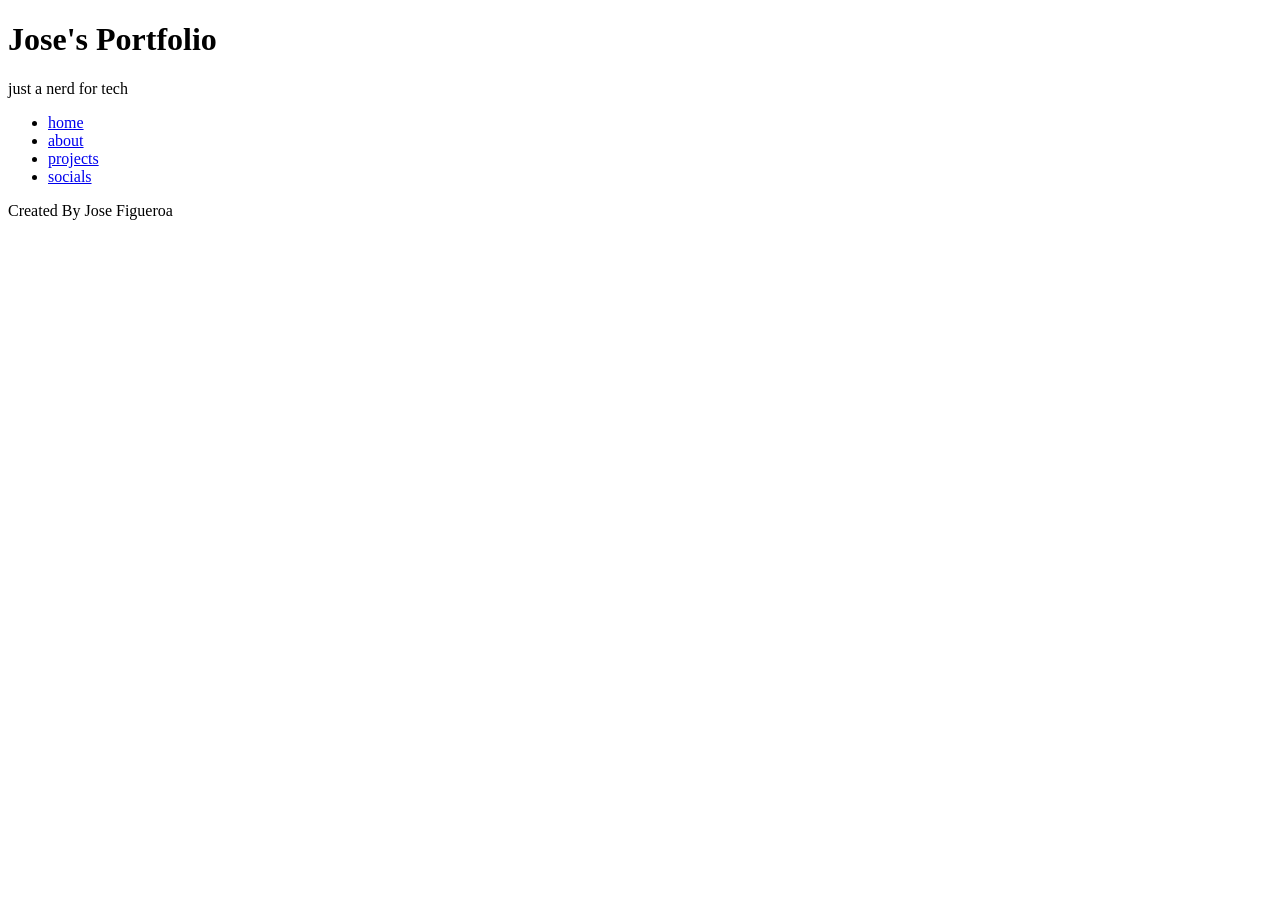
==== index.html @ 6a7d23d3 "HTML Basics All the content necessary for the code-along" ====
<!DOCTYPE html>
<html lang="en">
<head>
    <meta charset="UTF-8">
    <meta name="viewport" content="width=device-width, initial-scale=1.0">
    <title>Jose's Portfolio</title>
</head>
<body>
    <header>
        <h1>Jose's Portfolio</h1>
        <p>just a nerd for tech</p>
    </header>
    <nav>
        <ul>
            <li><a href="index.html">home</a></li>
            <li><a href="about.html">about</a></li>
            <li><a href="projects.html">projects</a></li>
            <li><a href="socials.html">socials</a></li>
        </ul>
    </nav>
    <main>
        
    </main>
    <footer>
        <p>Created By Jose Figueroa</p>
    </footer>
</body>
</html>
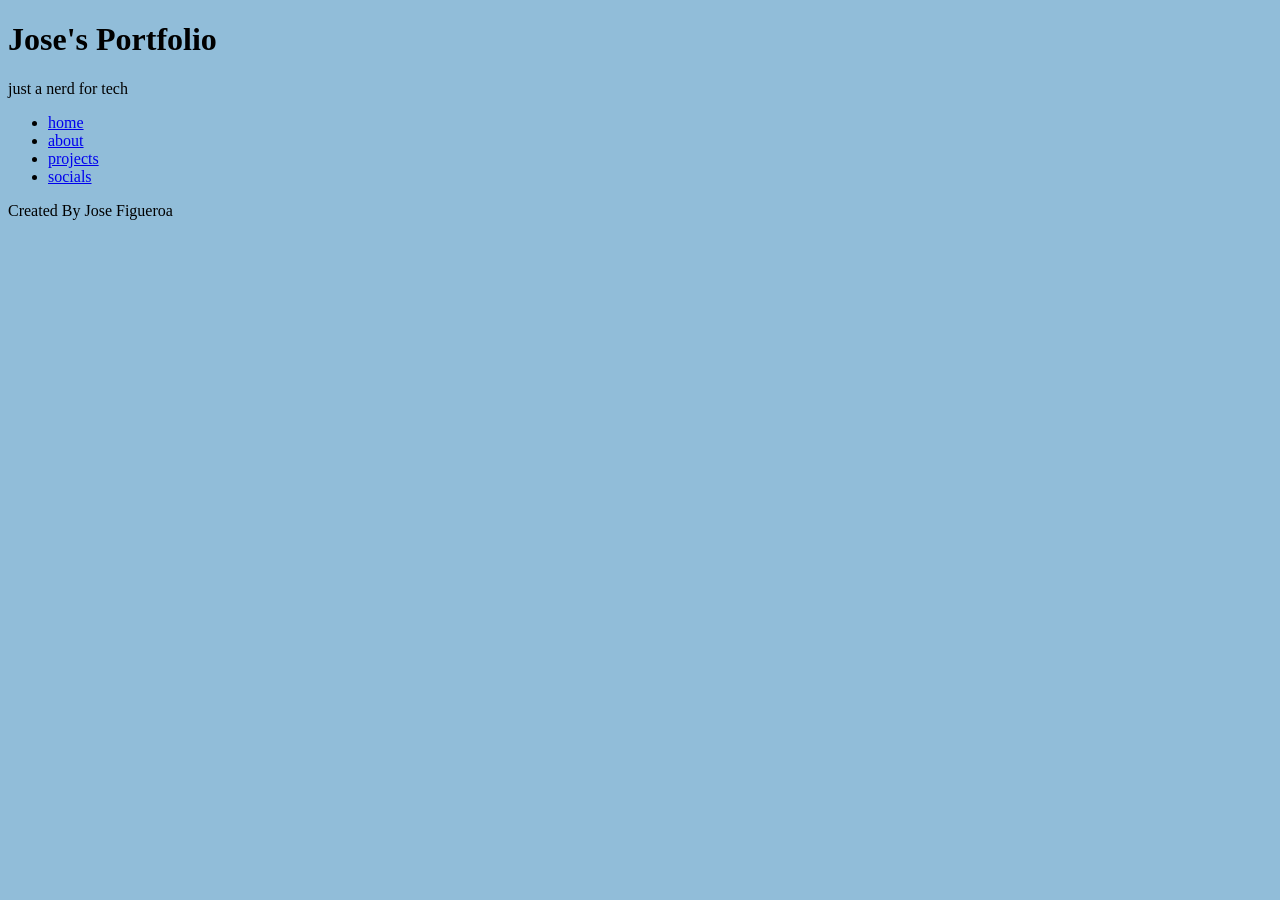
==== commit ce89c754: "Added CSS color palette and README file" ====
--- a/index.html
+++ b/index.html
@@ -3,6 +3,7 @@
 <head>
     <meta charset="UTF-8">
     <meta name="viewport" content="width=device-width, initial-scale=1.0">
+    <link rel="stylesheet" href="styles.css">
     <title>Jose's Portfolio</title>
 </head>
 <body>
@@ -19,7 +20,7 @@
         </ul>
     </nav>
     <main>
-        
+
     </main>
     <footer>
         <p>Created By Jose Figueroa</p>
--- a/styles.css
+++ b/styles.css
@@ -0,0 +1,13 @@
+/* CSS by Jose Figueroa */
+/* Color Palette
+DarkBlue=#022859
+Blue=#104D73
+LightBlue=#91BDD9
+Red,Brownish=#A6847C
+Black=#0D0D0D
+*/
+
+/* Global (base) MOBILE FIRST */
+body {
+    background-color: #91BDD9;
+}
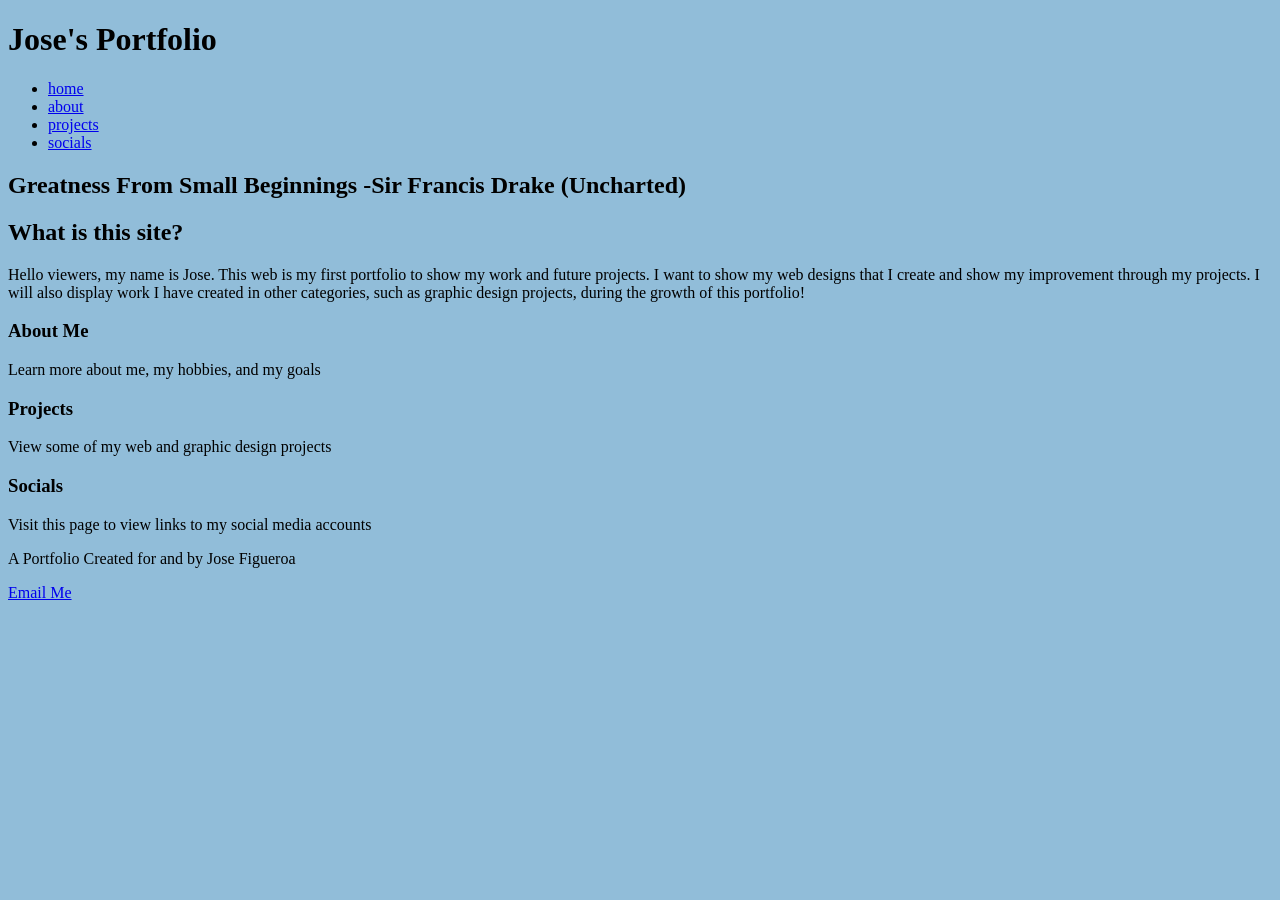
==== commit 3f823b25: "added icon images and home page content" ====
--- a/index.html
+++ b/index.html
@@ -9,7 +9,6 @@
 <body>
     <header>
         <h1>Jose's Portfolio</h1>
-        <p>just a nerd for tech</p>
     </header>
     <nav>
         <ul>
@@ -20,10 +19,34 @@
         </ul>
     </nav>
     <main>
-
+        <section>
+            <h2>Greatness From Small Beginnings -Sir Francis Drake (Uncharted)</h2>
+        </section>
+        <section>
+            <h2>What is this site?</h2>
+            <p>Hello viewers, my name is Jose. This web is my first portfolio to show my work and future projects.
+                I want to show my web designs that I create and show my improvement through my projects. I will 
+                also display work I have created in other categories, such as graphic design projects, during the growth
+                of this portfolio!</p>
+        </section>
+        <div class="card-row">
+            <section>
+                <h3>About Me</h3>
+                <p>Learn more about me, my hobbies, and my goals</p>
+            </section>
+            <section>
+                <h3>Projects</h3>
+                <p>View some of my web and graphic design projects</p>
+            </section>
+            <section>
+                <h3>Socials</h3>
+                <p>Visit this page to view links to my social media accounts</p>
+            </section>
+        </div>
     </main>
     <footer>
-        <p>Created By Jose Figueroa</p>
+        <p>A Portfolio Created for and by Jose Figueroa</p>
+        <p><a href="mailto:josel.figueroa1142@gmail.com">Email Me</a></p>
     </footer>
 </body>
 </html>
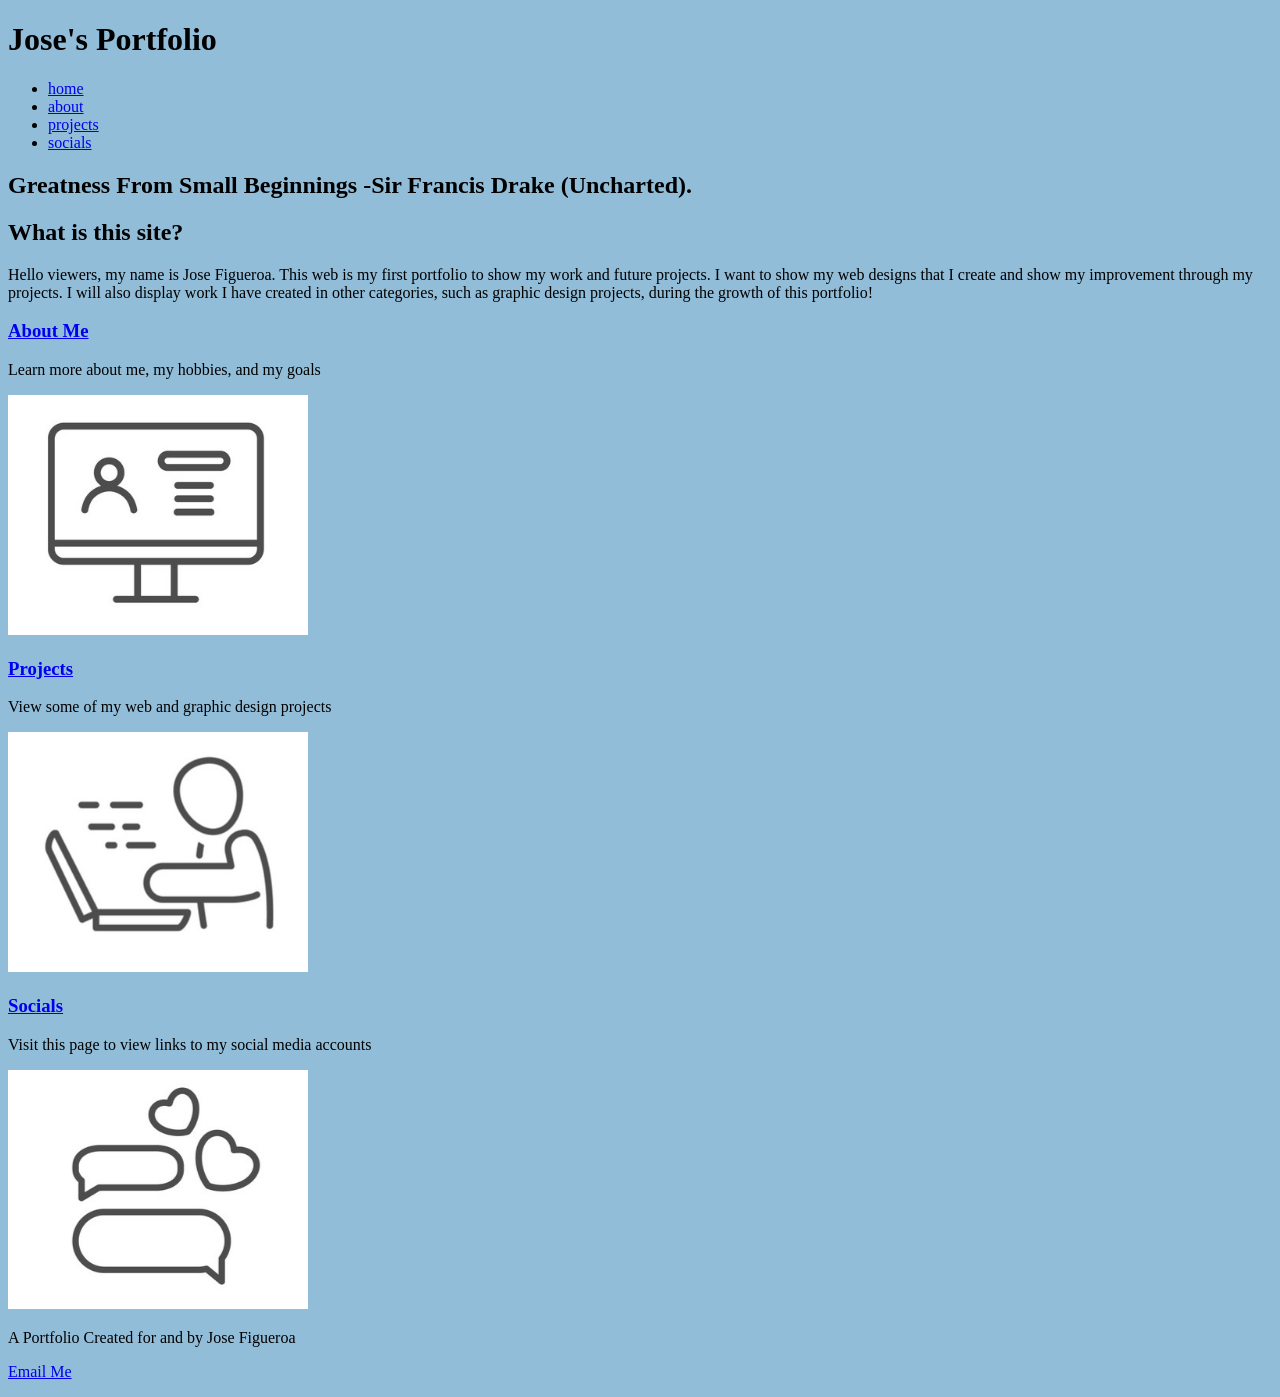
==== commit eb6dc1db: "added a selfie image and content from about page" ====
--- a/index.html
+++ b/index.html
@@ -20,27 +20,30 @@
     </nav>
     <main>
         <section>
-            <h2>Greatness From Small Beginnings -Sir Francis Drake (Uncharted)</h2>
+            <h2>Greatness From Small Beginnings -Sir Francis Drake (Uncharted).</h2>
         </section>
         <section>
             <h2>What is this site?</h2>
-            <p>Hello viewers, my name is Jose. This web is my first portfolio to show my work and future projects.
+            <p>Hello viewers, my name is Jose Figueroa. This web is my first portfolio to show my work and future projects.
                 I want to show my web designs that I create and show my improvement through my projects. I will 
                 also display work I have created in other categories, such as graphic design projects, during the growth
                 of this portfolio!</p>
         </section>
         <div class="card-row">
             <section>
-                <h3>About Me</h3>
+                <h3><a href="about.html">About Me</a></h3>
                 <p>Learn more about me, my hobbies, and my goals</p>
+                <img src="images/About me icon.jpeg" alt="A simple icon of a computer containing a bio" width="300px">
             </section>
             <section>
-                <h3>Projects</h3>
+                <h3><a href="projects.html">Projects</a></h3>
                 <p>View some of my web and graphic design projects</p>
+                <img src="images/Projects Icon.jpeg" alt="A simple icon of a person working on a computer" width="300px">
             </section>
             <section>
-                <h3>Socials</h3>
+                <h3><a href="socials.html">Socials</a></h3>
                 <p>Visit this page to view links to my social media accounts</p>
+                <img src="images/Socials icon.jpeg" alt="A simple icon of text message bubbles and hearts" width="300px">
             </section>
         </div>
     </main>
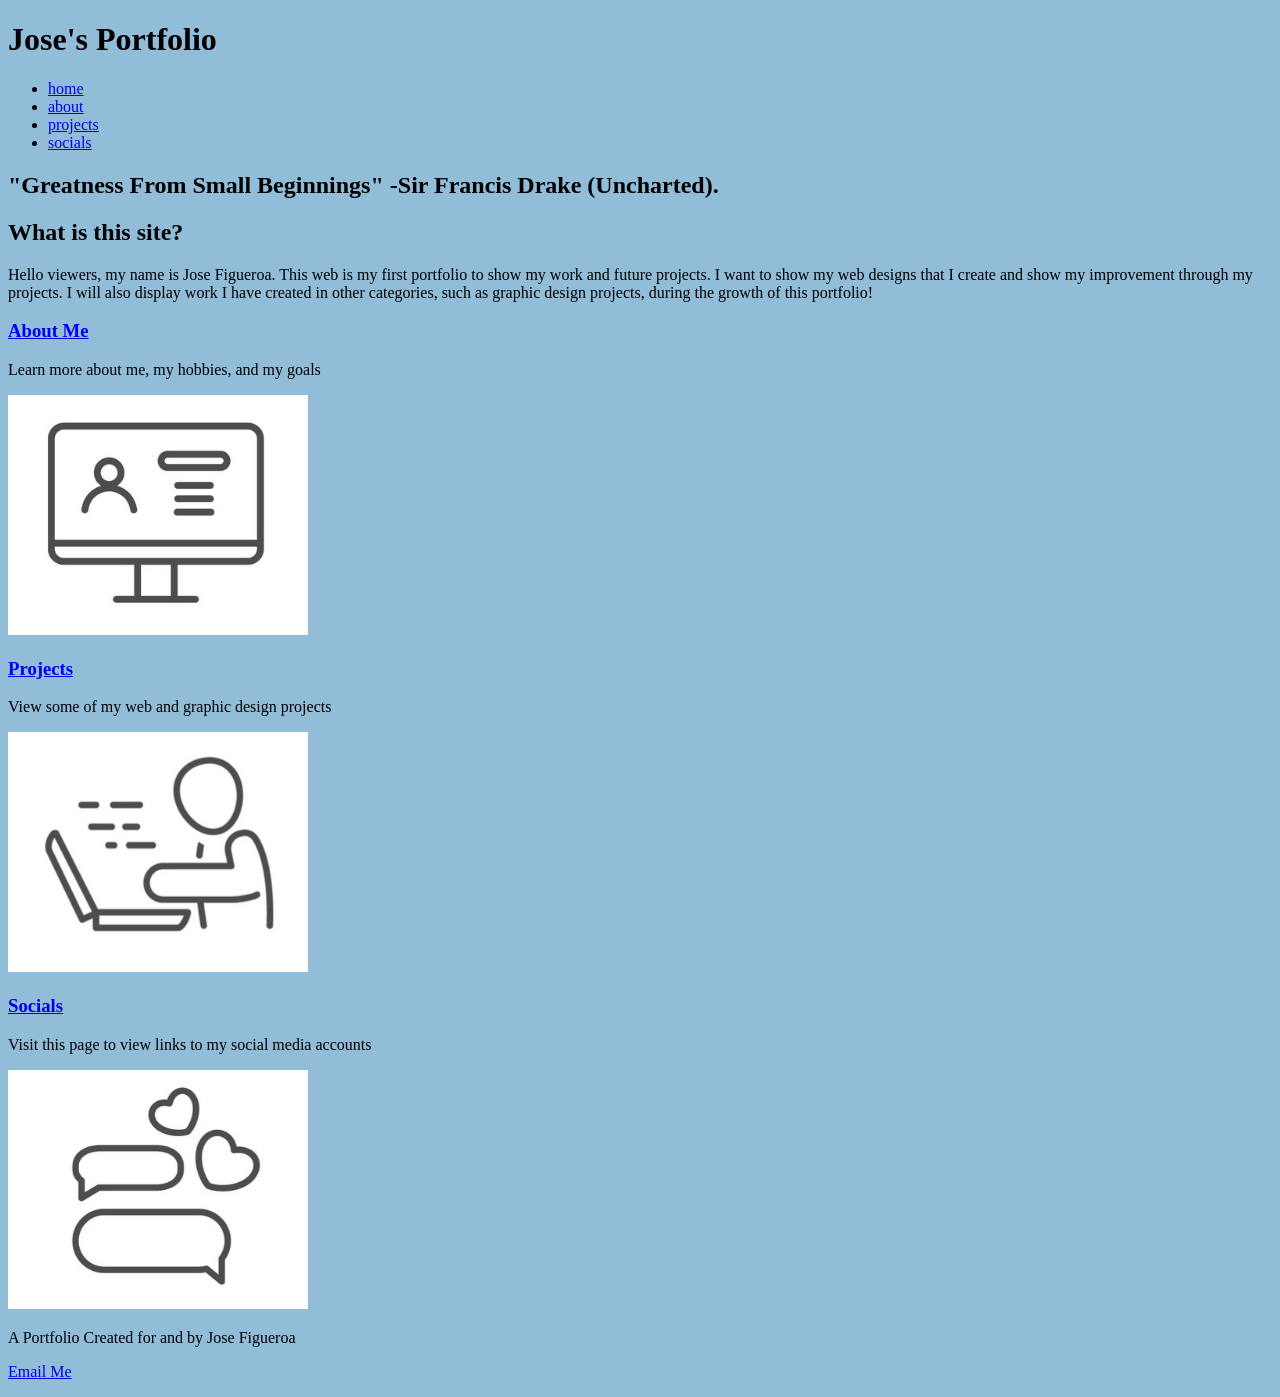
==== commit 9a8b7da4: "Added content to social.html and projects.html" ====
--- a/index.html
+++ b/index.html
@@ -20,7 +20,7 @@
     </nav>
     <main>
         <section>
-            <h2>Greatness From Small Beginnings -Sir Francis Drake (Uncharted).</h2>
+            <h2>"Greatness From Small Beginnings" -Sir Francis Drake (Uncharted).</h2>
         </section>
         <section>
             <h2>What is this site?</h2>
@@ -33,17 +33,17 @@
             <section>
                 <h3><a href="about.html">About Me</a></h3>
                 <p>Learn more about me, my hobbies, and my goals</p>
-                <img src="images/About me icon.jpeg" alt="A simple icon of a computer containing a bio" width="300px">
+                <img src="images/AboutMeIcon.jpeg" alt="A simple icon of a computer containing a bio" width="300">
             </section>
             <section>
                 <h3><a href="projects.html">Projects</a></h3>
                 <p>View some of my web and graphic design projects</p>
-                <img src="images/Projects Icon.jpeg" alt="A simple icon of a person working on a computer" width="300px">
+                <img src="images/ProjectsIcon.jpeg" alt="A simple icon of a person working on a computer" width="300">
             </section>
             <section>
                 <h3><a href="socials.html">Socials</a></h3>
                 <p>Visit this page to view links to my social media accounts</p>
-                <img src="images/Socials icon.jpeg" alt="A simple icon of text message bubbles and hearts" width="300px">
+                <img src="images/SocialsIcon.jpeg" alt="A simple icon of text message bubbles and hearts" width="300">
             </section>
         </div>
     </main>
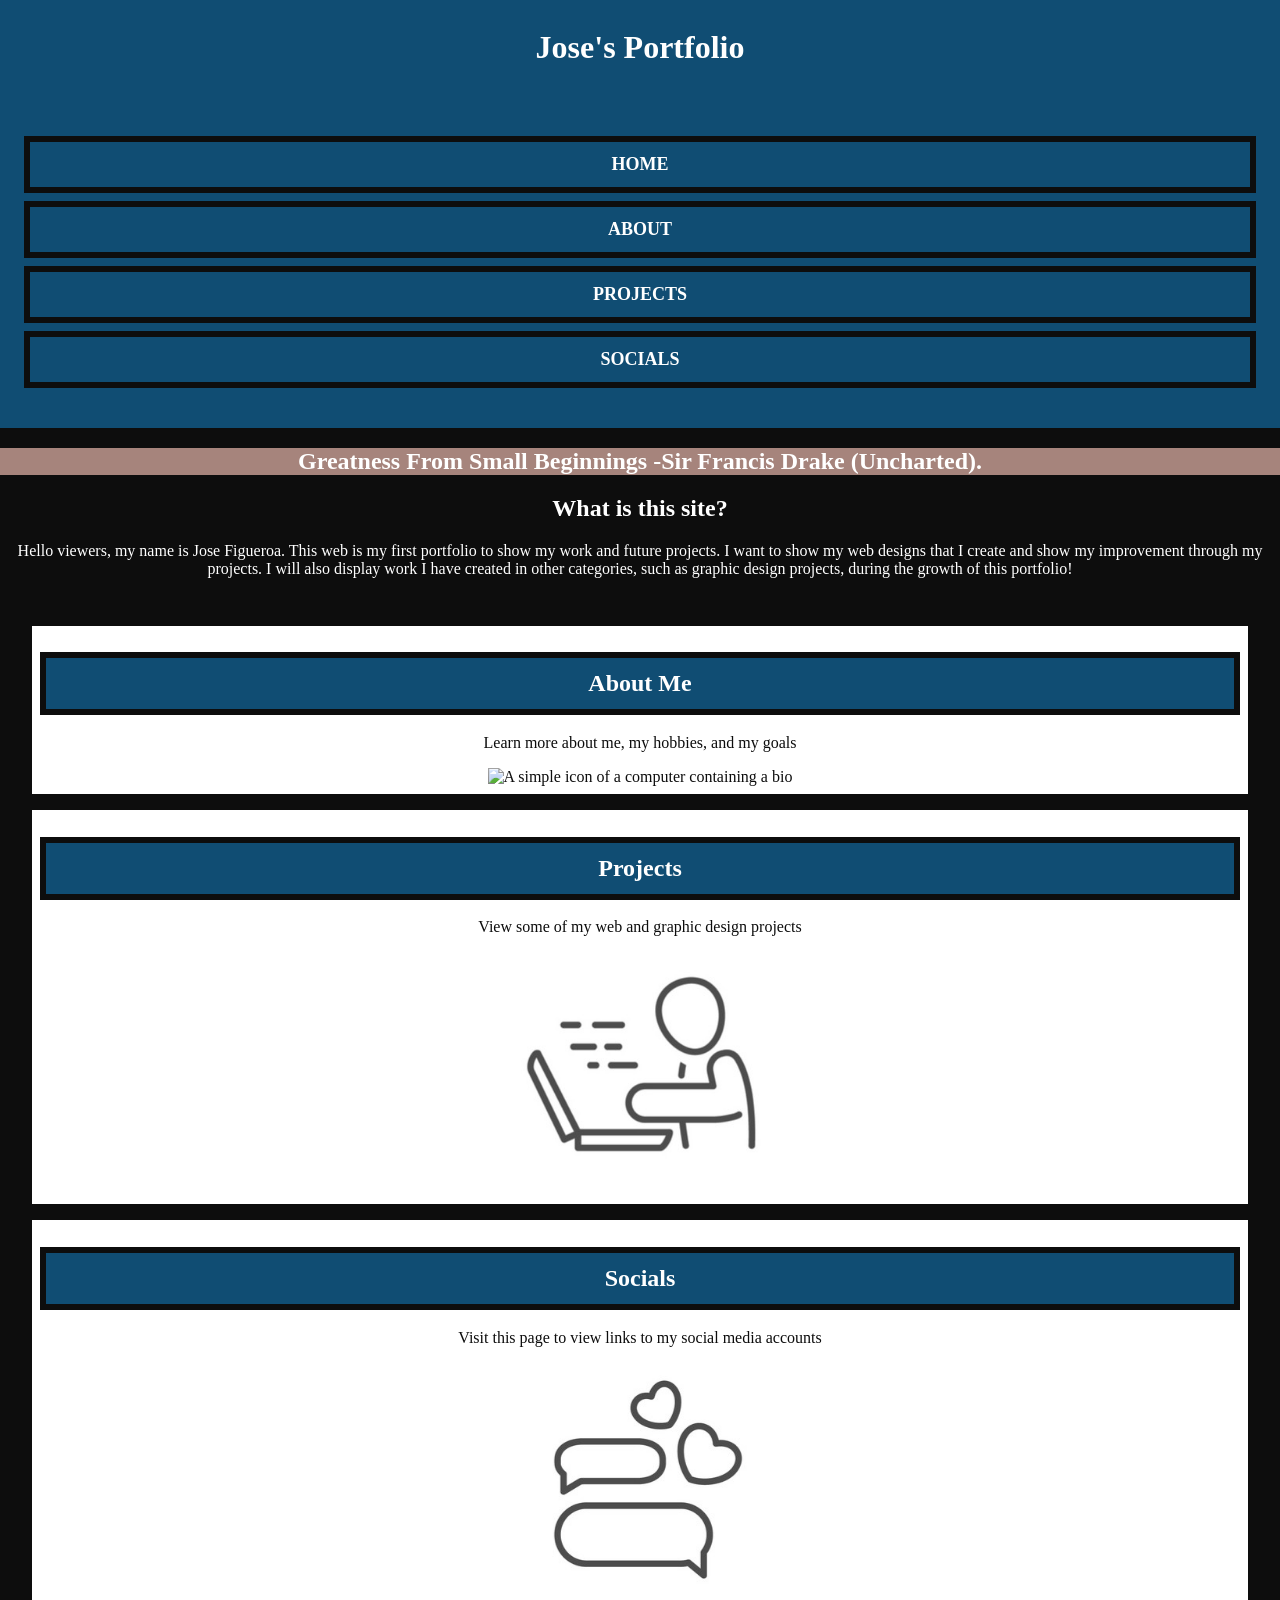
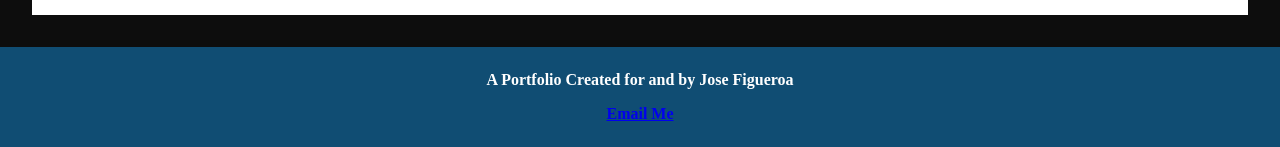
==== commit b4c30475: "added some css and worked on some html" ====
--- a/index.html
+++ b/index.html
@@ -19,9 +19,11 @@
         </ul>
     </nav>
     <main>
-        <section>
-            <h2>"Greatness From Small Beginnings" -Sir Francis Drake (Uncharted).</h2>
-        </section>
+        <div class="quotes">
+            <section>
+                <h2>Greatness From Small Beginnings -Sir Francis Drake (Uncharted).</h2>
+            </section>
+        </div>
         <section>
             <h2>What is this site?</h2>
             <p>Hello viewers, my name is Jose Figueroa. This web is my first portfolio to show my work and future projects.
@@ -33,17 +35,17 @@
             <section>
                 <h3><a href="about.html">About Me</a></h3>
                 <p>Learn more about me, my hobbies, and my goals</p>
-                <img src="images/AboutMeIcon.jpeg" alt="A simple icon of a computer containing a bio" width="300">
+                <img src="images/AboutmeIcon.jpeg" alt="A simple icon of a computer containing a bio" width="300px">
             </section>
             <section>
                 <h3><a href="projects.html">Projects</a></h3>
                 <p>View some of my web and graphic design projects</p>
-                <img src="images/ProjectsIcon.jpeg" alt="A simple icon of a person working on a computer" width="300">
+                <img src="images/ProjectsIcon.jpeg" alt="A simple icon of a person working on a computer" width="300px">
             </section>
             <section>
                 <h3><a href="socials.html">Socials</a></h3>
                 <p>Visit this page to view links to my social media accounts</p>
-                <img src="images/SocialsIcon.jpeg" alt="A simple icon of text message bubbles and hearts" width="300">
+                <img src="images/SocialsIcon.jpeg" alt="A simple icon of text message bubbles and hearts" width="300px">
             </section>
         </div>
     </main>
--- a/styles.css
+++ b/styles.css
@@ -9,5 +9,55 @@
 
 /* Global (base) MOBILE FIRST */
 body {
-    background-color: #91BDD9;
+    display: grid;
+    background-color: #0d0d0d;
+    text-align: center;
+    color: white;
+    margin: 0;
+    padding: 0;
+}
+header, nav, footer, .card-row a {
+    background-color: #104D73;
+    color: white;
+    padding: .5rem;
+    font-weight: bolder;
+}
+nav a, .card-row a { 
+    display: block;
+    text-decoration: none;
+    text-transform: uppercase;
+    color: white;
+    font-size: 18px;
+    border: 6px solid #0d0d0d;
+    padding: .75rem;
+}
+nav ul {
+    display: flex;
+    list-style: none;
+    flex-direction: column;
+    gap: .5rem;
+    padding: 1rem;
+}
+nav a:hover, .card-row a:hover { 
+    background-color: #91bdd9;
+    color: #0d0d0d;
+}
+.quotes { 
+    background-color: #A6847C;
+}
+.card-row a {
+    text-decoration: none;
+    text-transform: capitalize;
+    color: white;
+    font-size: 24px;
+}
+.card-row {
+    padding: 1rem;
+}
+.card-row > section { 
+    background-color: white;
+    color: #0d0d0d;
+    gap: .5rem;
+    margin: 1rem;
+    padding: .5rem;
 }
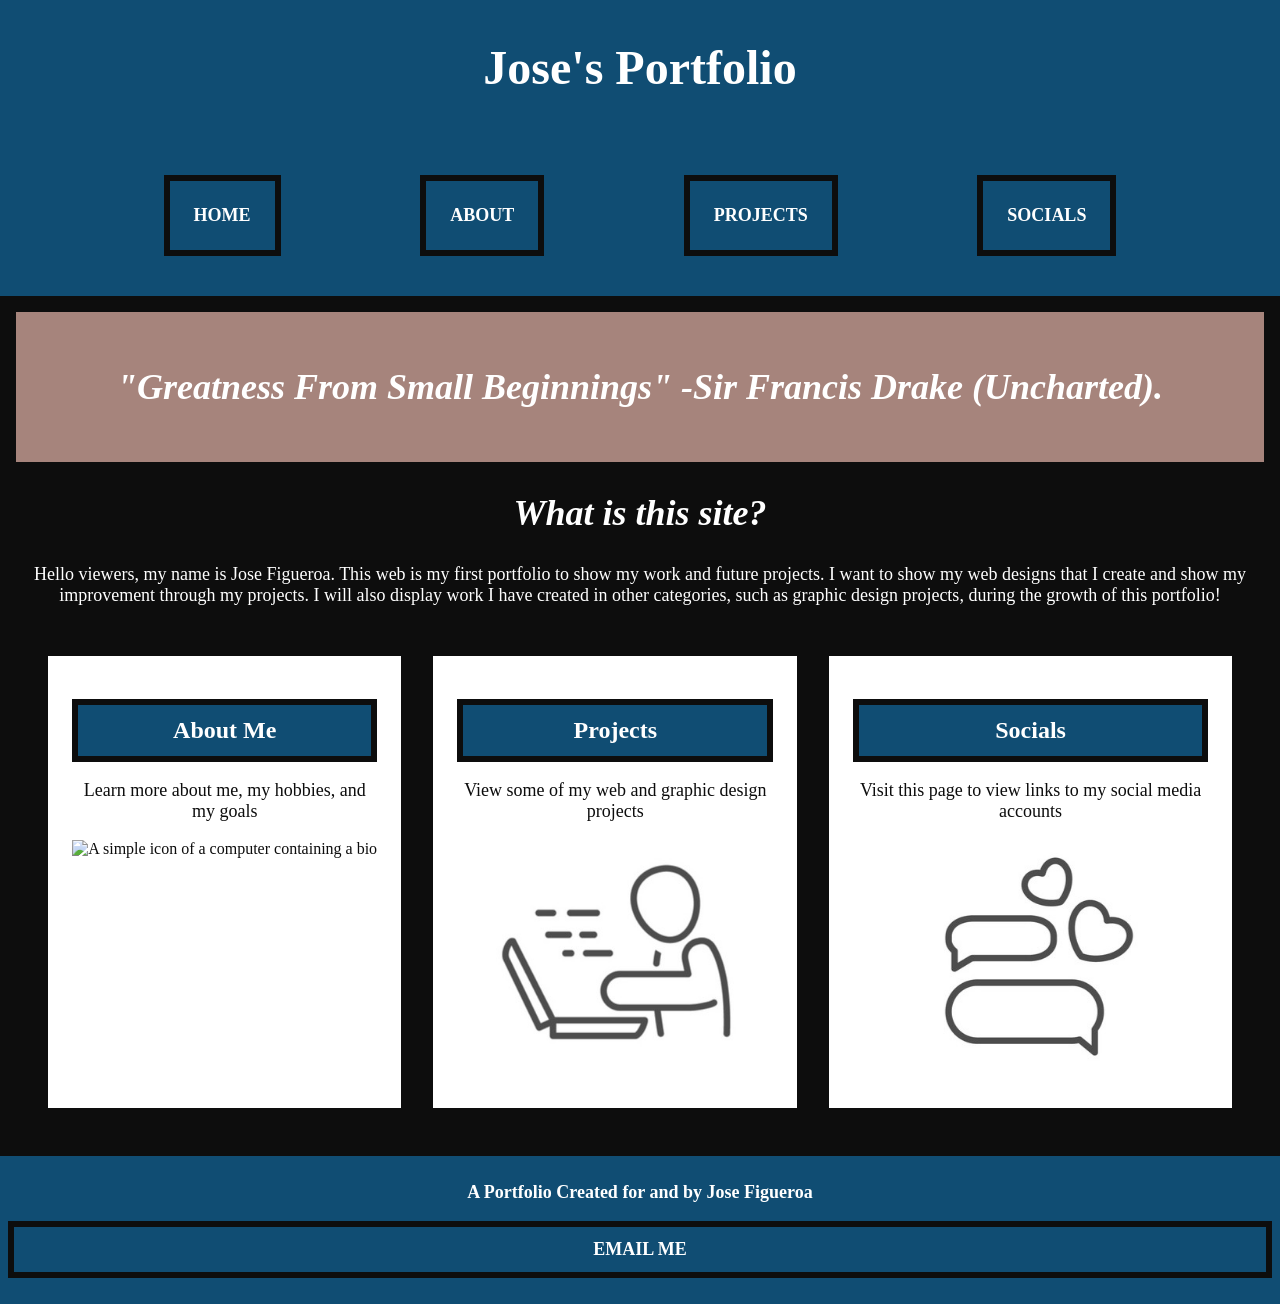
==== commit 7f0c4d73: "added more css" ====
--- a/index.html
+++ b/index.html
@@ -21,7 +21,7 @@
     <main>
         <div class="quotes">
             <section>
-                <h2>Greatness From Small Beginnings -Sir Francis Drake (Uncharted).</h2>
+                <h2>"Greatness From Small Beginnings" -Sir Francis Drake (Uncharted).</h2>
             </section>
         </div>
         <section>
--- a/styles.css
+++ b/styles.css
@@ -16,13 +16,17 @@
     margin: 0;
     padding: 0;
 }
+h1 {
+    font-size: 48px;
+    font-family: Cambria, Cochin, Georgia, Times, 'Times New Roman', serif;
+}
 header, nav, footer, .card-row a {
     background-color: #104D73;
     color: white;
     padding: .5rem;
     font-weight: bolder;
 }
-nav a, .card-row a { 
+nav a, .card-row a, footer a {
     display: block;
     text-decoration: none;
     text-transform: uppercase;
@@ -38,12 +42,23 @@
     gap: .5rem;
     padding: 1rem;
 }
-nav a:hover, .card-row a:hover { 
+nav a:hover, .card-row a:hover, footer a:hover { 
     background-color: #91bdd9;
     color: #0d0d0d;
 }
 .quotes { 
     background-color: #A6847C;
+    padding: 1.5rem;
+}
+main {
+    padding: 1rem;
+}
+h2 {
+    font-size: 36px;
+    font-style: italic;
+}
+p {
+    font-size: 18px;
 }
 .card-row a {
     text-decoration: none;
@@ -60,4 +75,23 @@
     gap: .5rem;
     margin: 1rem;
     padding: .5rem;
+}
+/* ===== MEDIA QUERY (MEDIUM ===== */
+@media screen and (min-width:1150px) {
+    nav ul {
+        display: flex;
+        justify-content: space-evenly;
+        flex-direction: row;
+        gap: 0;
+    }
+    nav a {
+        padding: 1.5rem;
+    }
+    .card-row {
+        display: flex;
+        justify-content: space-evenly;
+    }
+    .card-row > section {
+        padding: 1.5rem;
+    }
 }
